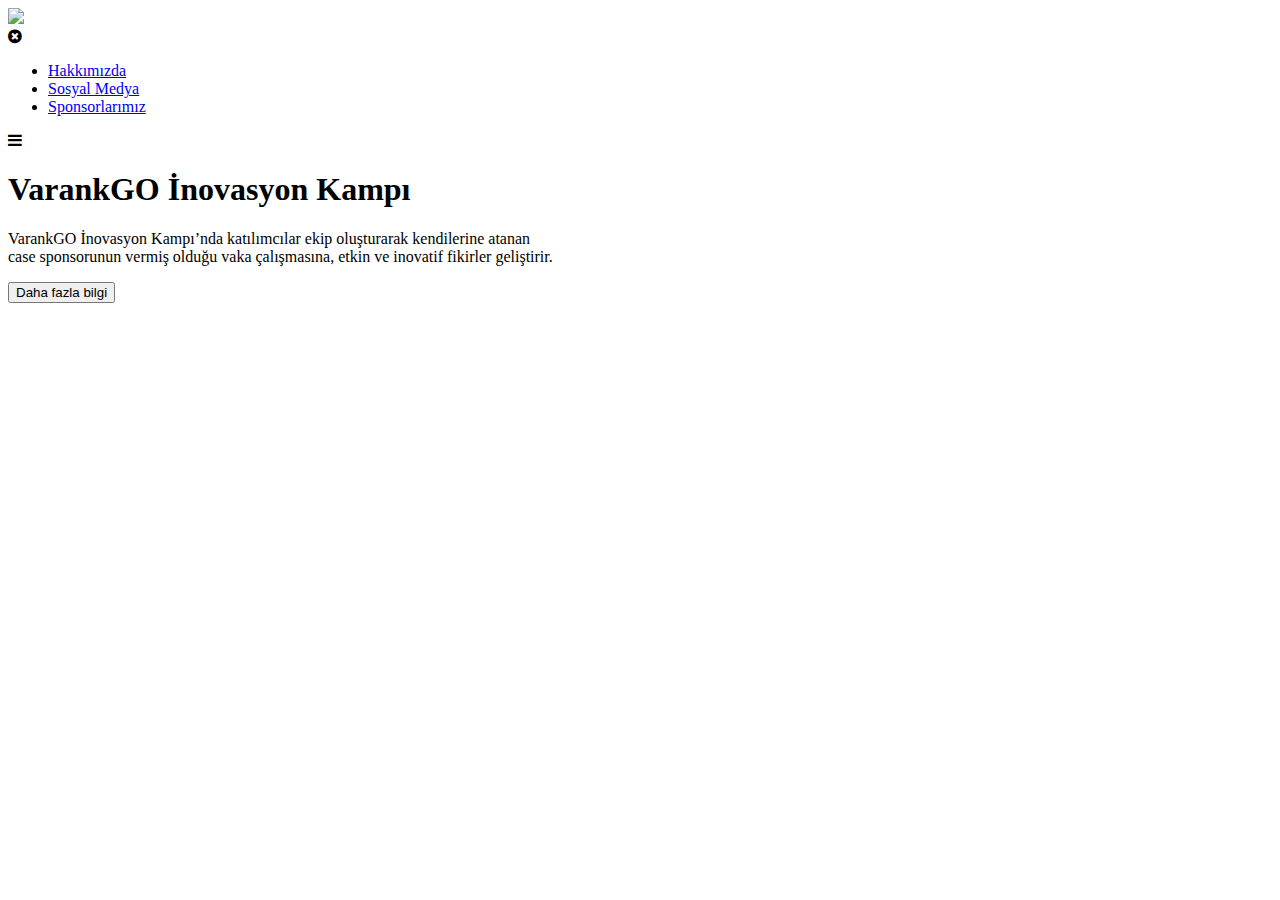
==== index.html @ d20ff9de "Kaynak dosyalar yüklendi." ====
<!DOCTYPE html>
<head>
<meta name="viewport" content="width=device-width, initial-scale=1.0">
<title>VarankGO İnovasyon Kampı</title>
<link rel="stylesheet" type="text/css" href="assets/style.css">

<link href="https://fonts.googleapis.com/css2?family=Roboto:wght@400;700&display=swap" rel="stylesheet">
<link rel="stylesheet" href="https://stackpath.bootstrapcdn.com/font-awesome/4.7.0/css/font-awesome.min.css">

</head> 

   <body>
    <div class="banner">
      <nav>
         <a href="index.html"><img src="assets/resources/varanklogo.png"> </a>
         <div class="nav-links" id="navlinks">

             <i class="fa fa-times-circle" aria-hidden="true" onclick="hideBar()"> </i>         
             <ul>
                 
                
                     <li><a href="about.html">Hakkımızda</a></li>
                     <li><a href="https://www.instagram.com/varankgofficial/?hl=en">Sosyal Medya</a></li>
                     <li><a href="sponsors.html">Sponsorlarımız</a></li>
                 
             </ul>
         </div>
         <i class="fa fa-bars" aria-hidden="true" onclick="openBar()"></i>
       </nav>
      <div class="content">
         <h1>VarankGO İnovasyon Kampı</h1>
         <p>VarankGO İnovasyon Kampı’nda katılımcılar ekip oluşturarak kendilerine atanan <br> case sponsorunun
            vermiş olduğu vaka çalışmasına, etkin ve inovatif fikirler geliştirir. </p>
         <div>
            <button type="button" onclick="redirectAbout()" ><span></span>Daha fazla bilgi</button>
            <script>
               var navLinks = document.getElementById("navlinks");
            function openBar()
            {
                navLinks.style.right = "0";
                

            }
            function hideBar()
            {
                navLinks.style.right = "-200px"
            }
               function redirectAbout() {
                   window.location.href = "about.html";
               }
               function redirectVarankFL() {
                   window.location.href = "https://varankfl.com";
               }
           </script>
         </div>
      </div>

    </div>
   </body>
</html>
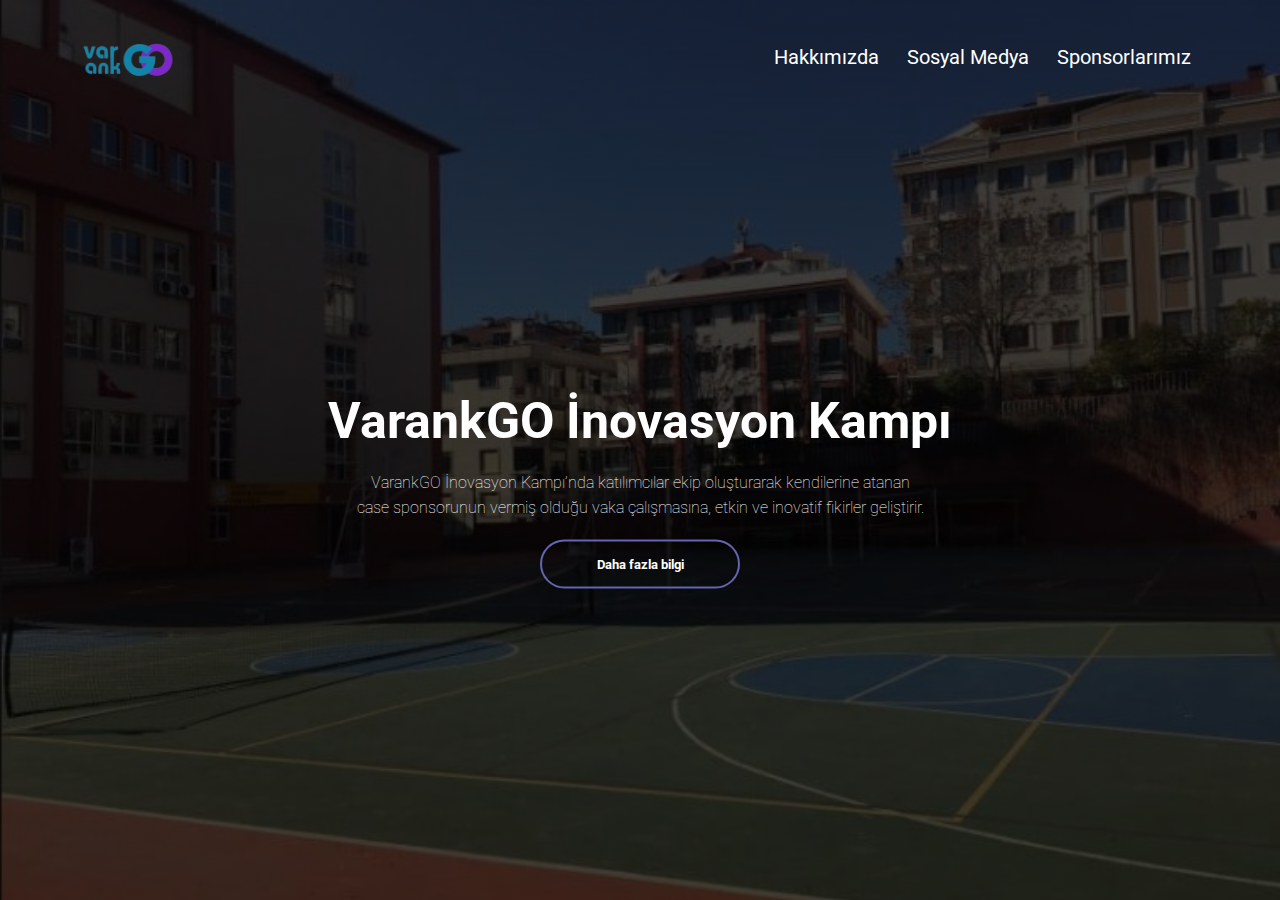
==== commit a45a78b0: "Update index.html" ====
--- a/index.html
+++ b/index.html
@@ -1,6 +1,6 @@
 <!DOCTYPE html>
 <head>
-<meta name="viewport" content="width=device-width, initial-scale=1.0">
+<meta name="viewport" content="width=device-width, initial-scale=1.0, maximum-scale=1">
 <title>VarankGO İnovasyon Kampı</title>
 <link rel="stylesheet" type="text/css" href="assets/style.css">
 
@@ -57,4 +57,4 @@
 
     </div>
    </body>
-</html>+</html>
--- a/assets/style.css
+++ b/assets/style.css
@@ -0,0 +1,187 @@
+*{
+
+    margin: 0;
+    padding: 0;
+    font-family: 'Roboto', sans-serif;
+
+}
+.content
+{
+    width: 100%;
+    position: absolute;
+    top: 50%;
+    transform: translateY(-50%);
+    text-align: center;
+    color:#fff;
+}
+.content h1 
+{
+    font-size: 50px;
+    margin-top: 80px;
+}
+.content p{
+    margin:20px auto;
+    font-weight: 100;
+    line-height: 25px;
+}
+button
+{
+    width: 200px;
+    padding: 15px 0;
+    text-align: center;
+    margin: 20 10px;
+    border-radius: 25px;
+    font-weight: bold;
+    position: relative;
+    overflow: hidden;
+    border: 2px solid #6464b0;
+    background: transparent;
+    color: #fff;
+    cursor: pointer;
+}
+span{
+    background: #6464b0;
+    height: 100%;
+    width: 0;
+    border-radius: 25px;
+    z-index: -1;
+    position: absolute;
+    left: 0;
+    bottom: 0;
+    transition: 0.5s;
+}
+button:hover span
+{
+    width: 100%;
+
+}
+button:hover
+{
+   text-shadow: black;
+
+}
+.banner
+{
+    width: 100%;
+    height: 100vh;
+    background-image: linear-gradient(rgba(0,0,0,0.75),rgba(0,0,0,0.75)),url(../assets/resources/productive.png);
+    background-size: cover;
+    background-position: center;
+}
+.navbar{
+    width: 100%;
+    margin: auto;
+    padding: 10px 0;
+    display: flex;
+    align-items: center;
+    background-color:black;
+    opacity: 1;
+    background: rgba(0, 0, 0, 0.3);
+    justify-content: space-between;
+}
+.logo
+{
+    width: 75px;
+    cursor: pointer;
+}
+.navbar ul li{
+    list-style: none;
+    display: inline-block;
+    margin: 0 20px;
+    position: relative;
+}
+.navbar ul li a{
+    text-decoration: none;
+    color: #fff;
+  
+}
+.navbar ul li::after{
+    content: '';
+    height: 3px;
+    width: 0;
+    background: #6464b0;
+    position: absolute;
+    left: 0;
+    bottom: -10px;
+    transition: 0.5s;
+}
+.navbar ul li:hover::after{
+    width:100%
+}
+nav
+{
+    display: flex;
+    padding: 2% 6%;
+    justify-content: space-between;
+    align-items:center;
+}
+nav img{
+    width: 100px;
+    
+}
+.nav-links
+{
+    flex: 1;
+    text-align: right;
+}
+.nav-links ul li
+{
+    list-style: none;
+    display: inline-block;
+    padding: 8px 12px;
+    position: relative;
+}
+.nav-links ul li a{
+    color: white;
+    text-decoration: none;
+    font-size: 20px;
+}
+.nav-links ul li::after
+{
+    content: '';
+    width: 0%;
+    height: 2px;
+    background: #6464b0;
+    display: block;
+    margin: auto;
+    transition: 0.5s;
+}
+.nav-links ul li:hover::after
+{
+    width: 100%;
+}
+nav .fa{
+    display: none;
+}
+@media(max-width: 768px)
+{
+   .text-box h1{
+    font-size: 20px;
+   }
+   .nav-links ul li{
+    display: block;
+   }
+   .nav-links{
+    position: absolute;
+    background: #6464b0;
+    height: 100vh;
+    width: 200px;
+    top:0;
+    right:  -200px;
+    text-align: left;
+    z-index: 2;
+    transition: 1s;
+   }
+   nav .fa {
+    display: block;
+    color:#fff;
+    margin: 10px;
+    font-size: 22px;
+    cursor: pointer;
+   }
+   .nav-links ul{
+    padding: 30px;
+   }
+
+
+}
